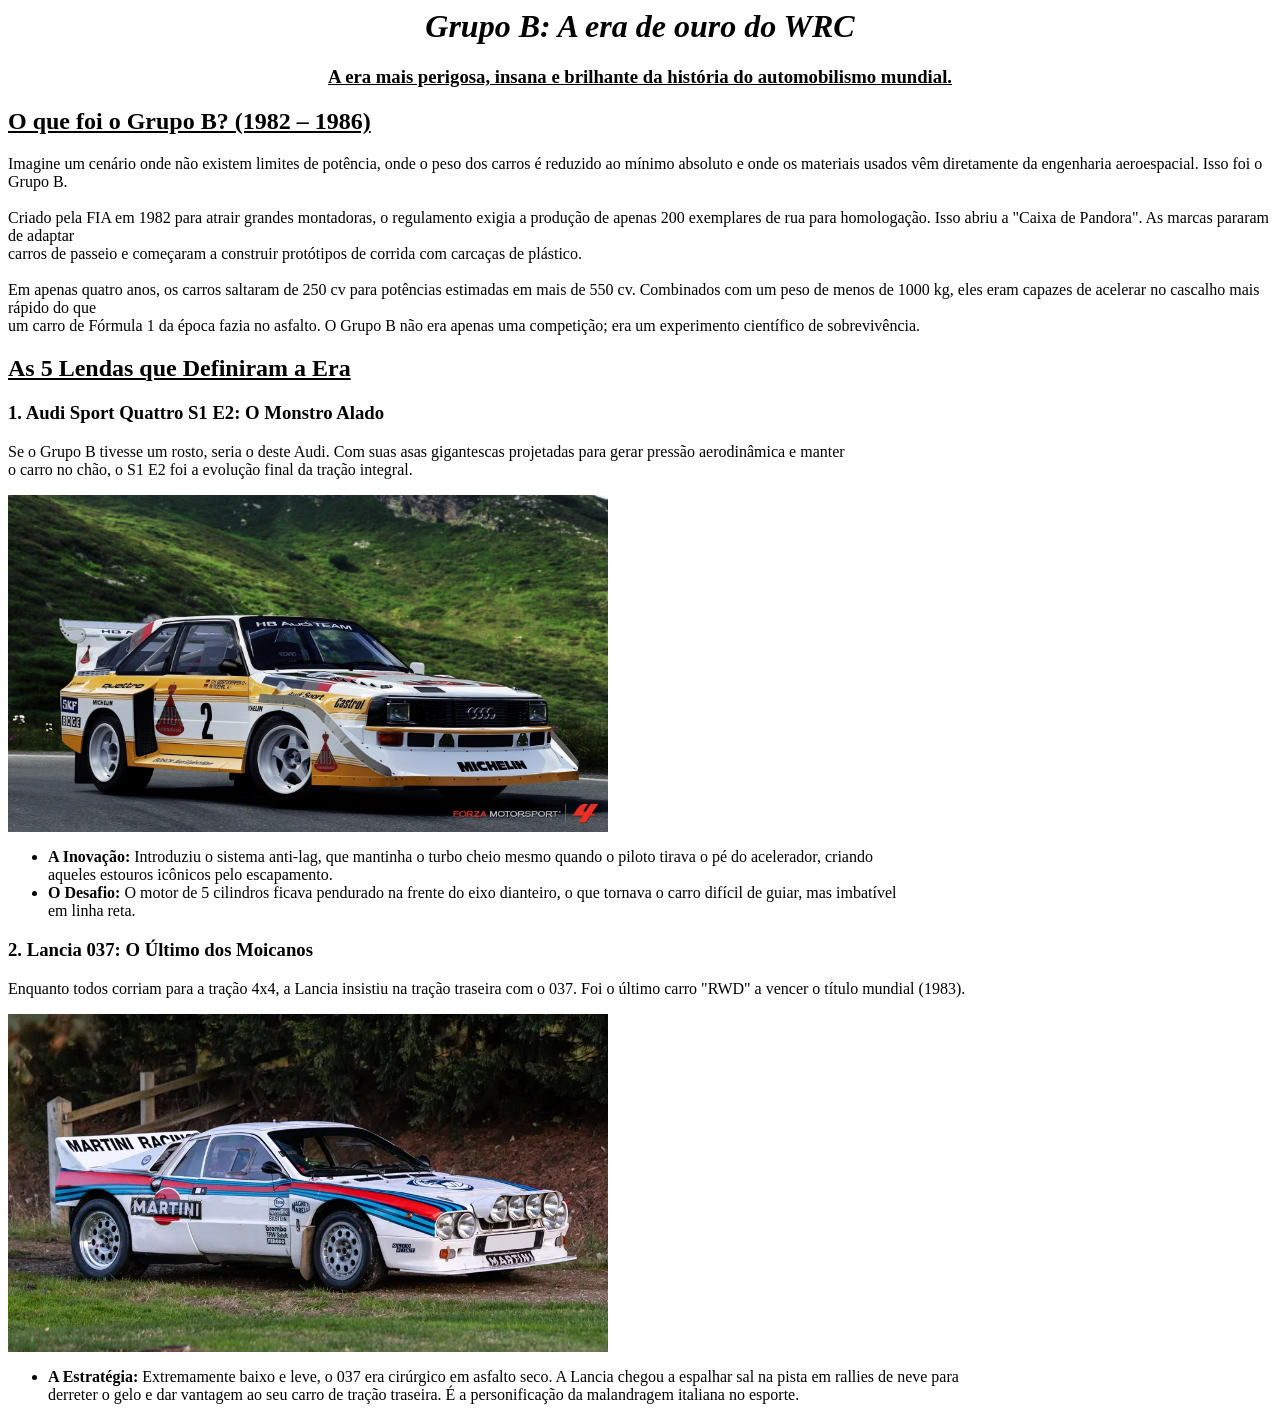
==== front-end/html/aula02/index.html @ f7666a79 "refactor: restructure directories for back-end and front-end" ====
<html> 
    <head>
        <title> WRC Group B</title>
    </head>

    <body>
        <h1 style="text-align: center;"> <i>Grupo B: A era de ouro do WRC</i></h1>
        <h3 style="text-align: center;"> <u>A era mais perigosa, insana e brilhante da história do automobilismo mundial.</u></h3>
        <h2><u> O que foi o Grupo B? (1982 – 1986) </u></h2>
        
        <p>Imagine um cenário onde não existem limites de potência, onde o peso dos carros é 
        reduzido ao mínimo absoluto e onde os materiais usados vêm diretamente da engenharia aeroespacial. Isso foi o Grupo B.<br><br>
        Criado pela FIA em 1982 para atrair grandes montadoras, o regulamento exigia a produção de apenas 200 exemplares de rua 
        para homologação. Isso abriu a "Caixa de Pandora". As marcas pararam de adaptar<br> carros de passeio e começaram a construir 
        protótipos de corrida com carcaças de plástico.<br><br>
        Em apenas quatro anos, os carros saltaram de 250 cv para potências estimadas em mais de 550 cv. Combinados com um peso de 
        menos de 1000 kg, eles eram capazes de acelerar no cascalho mais rápido do que<br> um carro de Fórmula 1 da época fazia no asfalto. 
        O Grupo B não era apenas uma competição; era um experimento científico de sobrevivência.</p>
        
        <h2><u>As 5 Lendas que Definiram a Era</u> </h2> 
        
            <h3><b>1. Audi Sport Quattro S1 E2: O Monstro Alado</b></h3>
            <p>Se o Grupo B tivesse um rosto, seria o deste Audi. Com suas asas gigantescas projetadas para gerar pressão aerodinâmica e manter<br> 
                o carro no chão, o S1 E2 foi a evolução final da tração integral.</p>
            <img src="./imagens/quattro.jpg" width="600">
       
        <ul>
            <li><b>A Inovação:</b> Introduziu o sistema anti-lag, que mantinha o turbo cheio mesmo quando o piloto tirava o pé do acelerador, criando <br>
                aqueles estouros icônicos pelo escapamento.</li>
            <li><b>O Desafio: </b> O motor de 5 cilindros ficava pendurado na frente do eixo dianteiro, o que tornava o carro difícil de guiar, mas imbatível<br> 
            em linha reta.</li>
        </ul>

       
            <h3><b>2. Lancia 037: O Último dos Moicanos</b></h3>
            <p>Enquanto todos corriam para a tração 4x4, a Lancia insistiu na tração traseira com o 037. Foi o último carro "RWD" a vencer o título mundial (1983).</p>
            <img src="./imagens/lacia037.webp" width="600">

        <ul>
            <li><b>A Estratégia:</b> Extremamente baixo e leve, o 037 era cirúrgico em asfalto seco. A Lancia chegou a espalhar sal na pista em rallies de neve para <br>
                derreter o gelo e dar vantagem ao seu carro de tração traseira. É a personificação da malandragem italiana no esporte.</li>
        </ul>
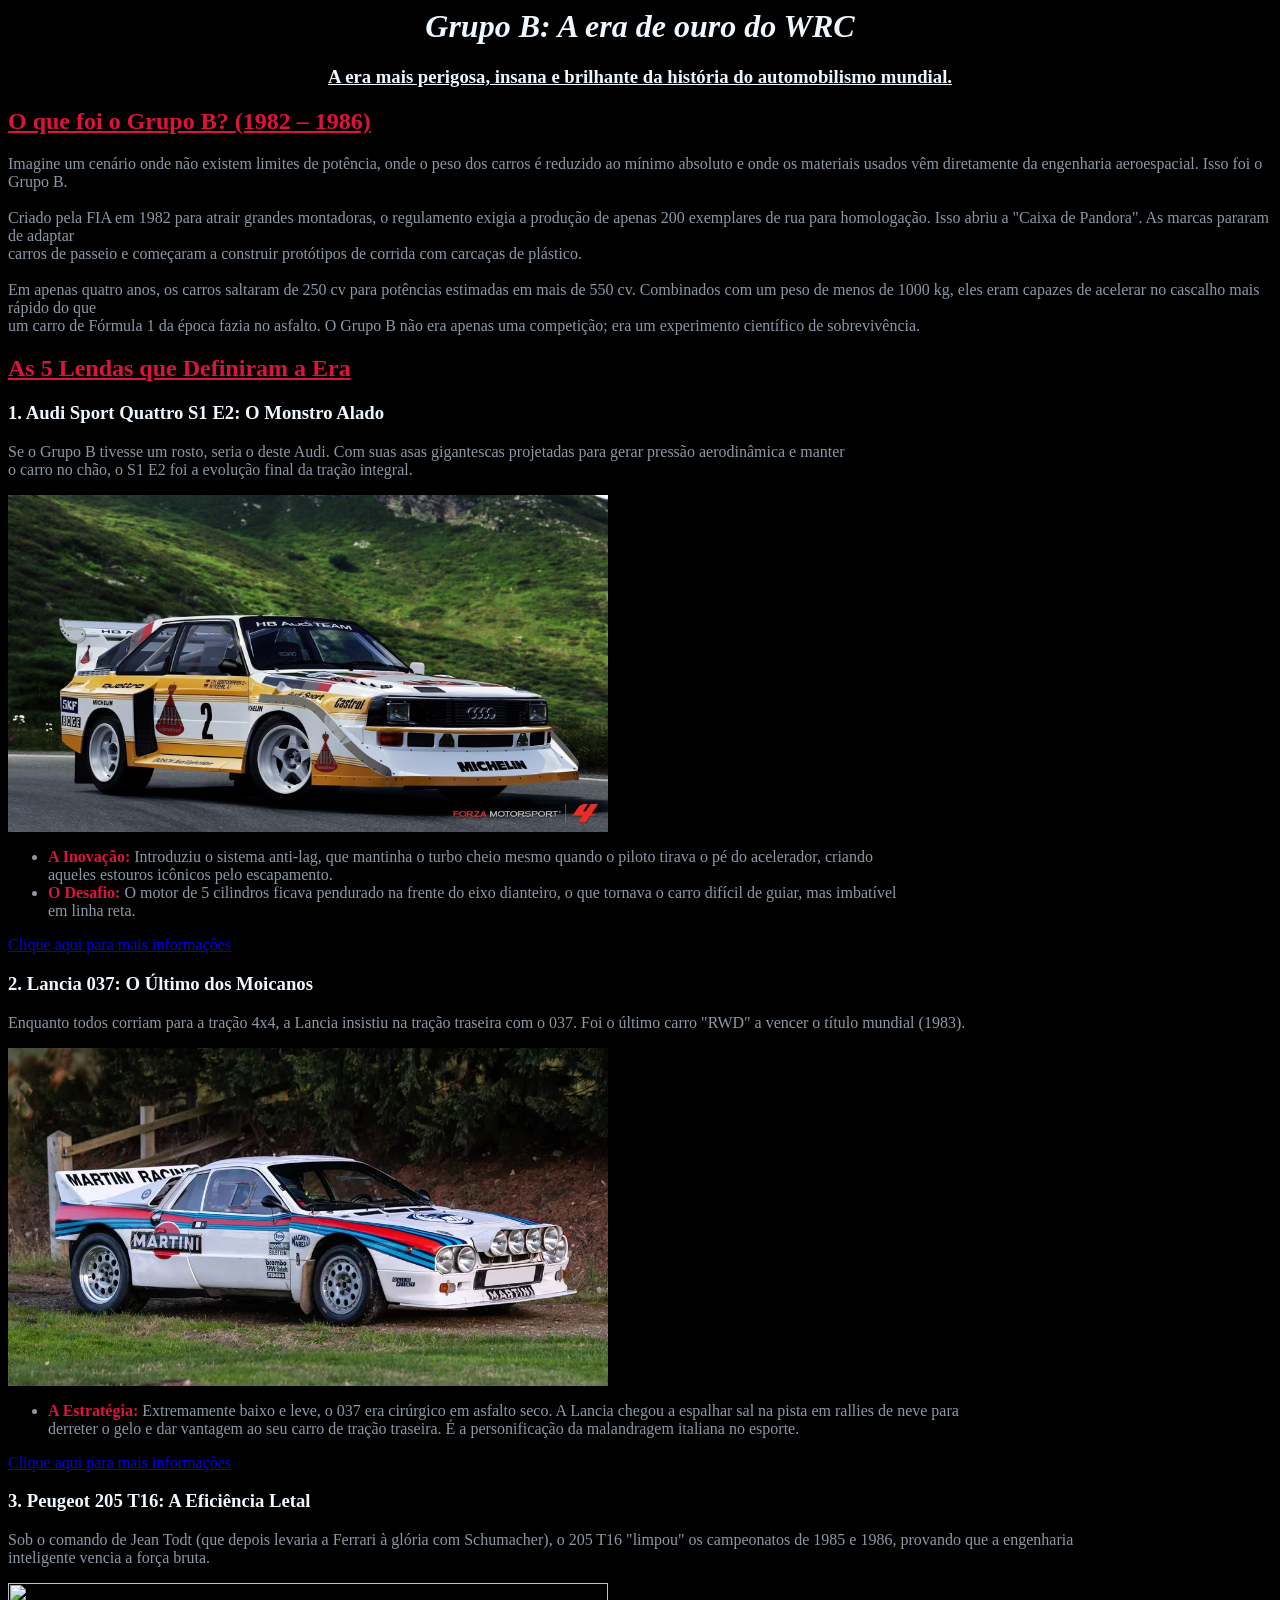
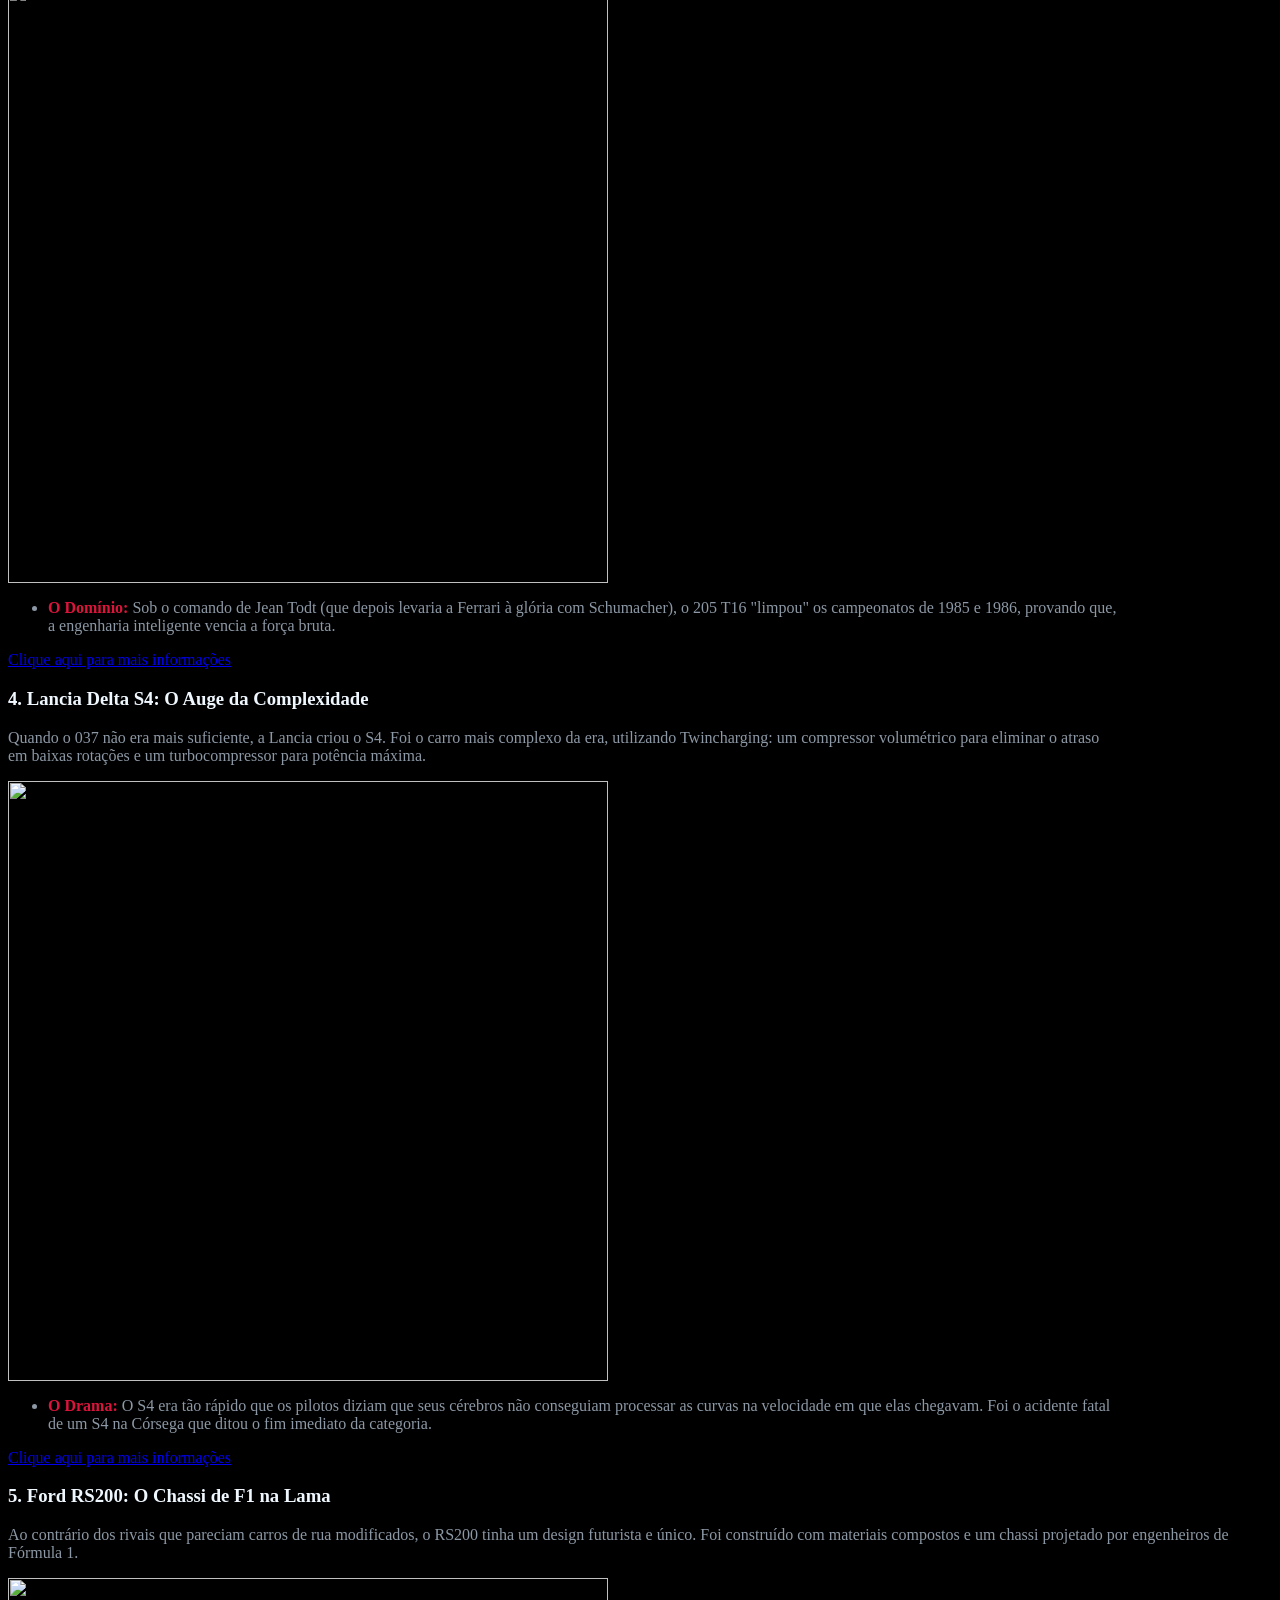
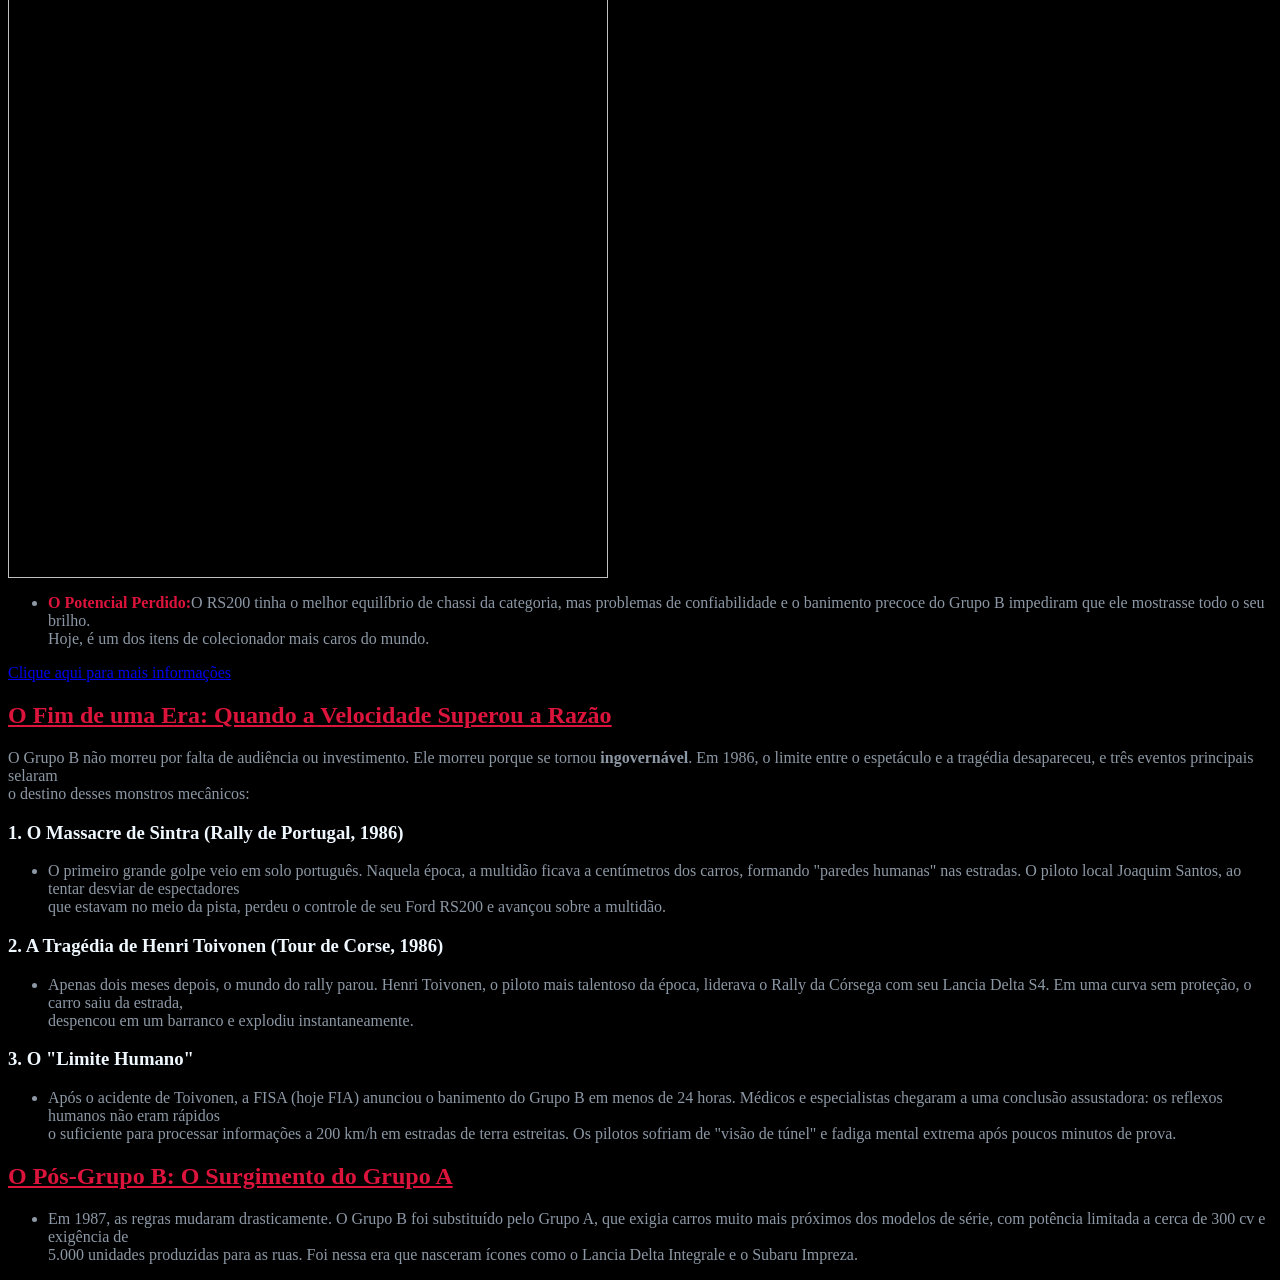
==== commit f0b5c8b9: "feat: complete Group B legends and historical collapse section" ====
--- a/front-end/html/aula02/index.html
+++ b/front-end/html/aula02/index.html
@@ -3,12 +3,12 @@
         <title> WRC Group B</title>
     </head>
 
-    <body>
-        <h1 style="text-align: center;"> <i>Grupo B: A era de ouro do WRC</i></h1>
-        <h3 style="text-align: center;"> <u>A era mais perigosa, insana e brilhante da história do automobilismo mundial.</u></h3>
-        <h2><u> O que foi o Grupo B? (1982 – 1986) </u></h2>
+    <body style="background-color: black;">
+        <h1 style="text-align: center; color: aliceblue"> <i>Grupo B: A era de ouro do WRC</i></h1>
+        <h3 style="text-align: center; color: aliceblue;"> <u>A era mais perigosa, insana e brilhante da história do automobilismo mundial.</u></h3>
+        <h2><u style="color: crimson;"> O que foi o Grupo B? (1982 – 1986) </u></h2>
         
-        <p>Imagine um cenário onde não existem limites de potência, onde o peso dos carros é 
+        <p style="color: #8c98a5;">Imagine um cenário onde não existem limites de potência, onde o peso dos carros é 
         reduzido ao mínimo absoluto e onde os materiais usados vêm diretamente da engenharia aeroespacial. Isso foi o Grupo B.<br><br>
         Criado pela FIA em 1982 para atrair grandes montadoras, o regulamento exigia a produção de apenas 200 exemplares de rua 
         para homologação. Isso abriu a "Caixa de Pandora". As marcas pararam de adaptar<br> carros de passeio e começaram a construir 
@@ -17,26 +17,87 @@
         menos de 1000 kg, eles eram capazes de acelerar no cascalho mais rápido do que<br> um carro de Fórmula 1 da época fazia no asfalto. 
         O Grupo B não era apenas uma competição; era um experimento científico de sobrevivência.</p>
         
-        <h2><u>As 5 Lendas que Definiram a Era</u> </h2> 
+        <h2 style="color: crimson;"><u>As 5 Lendas que Definiram a Era</u> </h2> 
         
-            <h3><b>1. Audi Sport Quattro S1 E2: O Monstro Alado</b></h3>
-            <p>Se o Grupo B tivesse um rosto, seria o deste Audi. Com suas asas gigantescas projetadas para gerar pressão aerodinâmica e manter<br> 
+            <h3><b style="color: aliceblue;">1. Audi Sport Quattro S1 E2: O Monstro Alado</b></h3>
+            <p style="color: #8c98a5;">Se o Grupo B tivesse um rosto, seria o deste Audi. Com suas asas gigantescas projetadas para gerar pressão aerodinâmica e manter<br> 
                 o carro no chão, o S1 E2 foi a evolução final da tração integral.</p>
             <img src="./imagens/quattro.jpg" width="600">
        
         <ul>
-            <li><b>A Inovação:</b> Introduziu o sistema anti-lag, que mantinha o turbo cheio mesmo quando o piloto tirava o pé do acelerador, criando <br>
+            <li style="color: #8c98a5;"><b style="color: crimson;">A Inovação:</b> Introduziu o sistema anti-lag, que mantinha o turbo cheio mesmo quando o piloto tirava o pé do acelerador, criando <br>
                 aqueles estouros icônicos pelo escapamento.</li>
-            <li><b>O Desafio: </b> O motor de 5 cilindros ficava pendurado na frente do eixo dianteiro, o que tornava o carro difícil de guiar, mas imbatível<br> 
+            <li style="color: #8c98a5;"><b style="color: crimson;">O Desafio: </b> O motor de 5 cilindros ficava pendurado na frente do eixo dianteiro, o que tornava o carro difícil de guiar, mas imbatível<br> 
             em linha reta.</li>
         </ul>
-
+        <a href="https://pt.wikipedia.org/wiki/Audi_Quattro", target="_blank">Clique aqui para mais informações</a>
        
-            <h3><b>2. Lancia 037: O Último dos Moicanos</b></h3>
-            <p>Enquanto todos corriam para a tração 4x4, a Lancia insistiu na tração traseira com o 037. Foi o último carro "RWD" a vencer o título mundial (1983).</p>
+            <h3><b style="color: aliceblue;">2. Lancia 037: O Último dos Moicanos</b></h3>
+            <p style="color: #8c98a5;">Enquanto todos corriam para a tração 4x4, a Lancia insistiu na tração traseira com o 037. Foi o último carro "RWD" a vencer o título mundial (1983).</p>
             <img src="./imagens/lacia037.webp" width="600">
 
         <ul>
-            <li><b>A Estratégia:</b> Extremamente baixo e leve, o 037 era cirúrgico em asfalto seco. A Lancia chegou a espalhar sal na pista em rallies de neve para <br>
+            <li style="color: #8c98a5;"><b style="color: crimson;">A Estratégia:</b> Extremamente baixo e leve, o 037 era cirúrgico em asfalto seco. A Lancia chegou a espalhar sal na pista em rallies de neve para <br>
                 derreter o gelo e dar vantagem ao seu carro de tração traseira. É a personificação da malandragem italiana no esporte.</li>
+        </ul>
+        <a href="https://pt.wikipedia.org/wiki/Lancia_037", target="_blank">Clique aqui para mais informações</a>
+        
+            <h3><b style="color: aliceblue;">3. Peugeot 205 T16: A Eficiência Letal</b></h3>
+            <p style="color: #8c98a5;">Sob o comando de Jean Todt (que depois levaria a Ferrari à glória com Schumacher), o 205 T16 "limpou" os campeonatos de 1985 e 1986, provando que a engenharia<br>
+                 inteligente vencia a força bruta.</p>
+            <img src="./imagens/pegeout.jpg" width="600">
+       
+        <ul>
+            <li style="color: #8c98a5;"><b style="color: crimson;">O Domínio:</b> Sob o comando de Jean Todt (que depois levaria a Ferrari à glória com Schumacher), o 205 T16 "limpou" os campeonatos de 1985 e 1986, provando que,<br>
+                 a engenharia inteligente vencia a força bruta.</li>
+        </ul>
+        <a href="https://pt.wikipedia.org/wiki/Peugeot_205", target="_blank">Clique aqui para mais informações</a>
+
+        <h3><b style="color: aliceblue;">4. Lancia Delta S4: O Auge da Complexidade</b></h3>
+            <p style="color: #8c98a5;">Quando o 037 não era mais suficiente, a Lancia criou o S4. Foi o carro mais complexo da era, utilizando Twincharging: um compressor volumétrico para eliminar o atraso<br>
+               em baixas rotações e um turbocompressor para potência máxima.</p>
+            <img src="./imagens/deltas4.jpg" width="600">
+       
+        <ul>
+            <li style="color: #8c98a5;"><b style="color: crimson;">O Drama:</b> O S4 era tão rápido que os pilotos diziam que seus cérebros não conseguiam processar as curvas na velocidade em que elas chegavam. Foi o acidente fatal<br>
+                 de um S4 na Córsega que ditou o fim imediato da categoria.</li>
+        </ul>
+        <a href="https://pt.wikipedia.org/wiki/Lancia_Delta_S4", target="_blank">Clique aqui para mais informações</a>
+
+        <h3><b style="color: aliceblue;">5. Ford RS200: O Chassi de F1 na Lama</b></h3>
+            <p style="color: #8c98a5;">Ao contrário dos rivais que pareciam carros de rua modificados, o RS200 tinha um design futurista e único. Foi construído com materiais compostos e um chassi projetado por engenheiros de Fórmula 1.</p>
+            <img src="./imagens/rs200.webp" width="600">
+       
+        <ul>
+            <li style="color: #8c98a5;"><b style="color: crimson;">O Potencial Perdido:</b>O RS200 tinha o melhor equilíbrio de chassi da categoria, mas problemas de confiabilidade e o banimento precoce do Grupo B impediram que ele mostrasse todo o seu brilho.<br>
+                 Hoje, é um dos itens de colecionador mais caros do mundo. </li>
+        </ul>
+        <a href="https://en-wikipedia-org.translate.goog/wiki/Ford_RS200?_x_tr_sl=en&_x_tr_tl=pt&_x_tr_hl=pt&_x_tr_pto=tc", target="_blank">Clique aqui para mais informações</a>
+
+        <h2><u style="color: crimson;">O Fim de uma Era: Quando a Velocidade Superou a Razão</u></h2>
+            <p style="color: #8c98a5;">O Grupo B não morreu por falta de audiência ou investimento. Ele morreu porque se tornou <b>ingovernável</b>. Em 1986, o limite entre o espetáculo e a tragédia desapareceu, e três eventos principais selaram<br> 
+                o destino desses monstros mecânicos:</p>
+       
+        <h3><b style="color: aliceblue;">1. O Massacre de Sintra (Rally de Portugal, 1986)</b></h3>        
+        <ul>
+            <li style="color: #8c98a5;">O primeiro grande golpe veio em solo português. Naquela época, a multidão ficava a centímetros dos carros, formando "paredes humanas" nas estradas. O piloto local Joaquim Santos, ao tentar desviar de espectadores<br>
+                 que estavam no meio da pista, perdeu o controle de seu Ford RS200 e avançou sobre a multidão.  </li>
+        </ul>
+        
+        <h3><b style="color: aliceblue;">2. A Tragédia de Henri Toivonen (Tour de Corse, 1986)</b></h3>        
+        <ul>
+            <li style="color: #8c98a5;">Apenas dois meses depois, o mundo do rally parou. Henri Toivonen, o piloto mais talentoso da época, liderava o Rally da Córsega com seu Lancia Delta S4. Em uma curva sem proteção, o carro saiu da estrada,<br>
+                despencou em um barranco e explodiu instantaneamente.</li>
+        </ul>
+
+        <h3><b style="color: aliceblue;">3. O "Limite Humano"</b></h3>        
+        <ul>
+            <li style="color: #8c98a5;">Após o acidente de Toivonen, a FISA (hoje FIA) anunciou o banimento do Grupo B em menos de 24 horas. Médicos e especialistas chegaram a uma conclusão assustadora: os reflexos humanos não eram rápidos <br>
+                o suficiente para processar informações a 200 km/h em estradas de terra estreitas. Os pilotos sofriam de "visão de túnel" e fadiga mental extrema após poucos minutos de prova. </li>
+        </ul>
+
+        <h2><u style="color: crimson;">O Pós-Grupo B: O Surgimento do Grupo A</u></h2>        
+        <ul>
+            <li style="color: #8c98a5;">Em 1987, as regras mudaram drasticamente. O Grupo B foi substituído pelo Grupo A, que exigia carros muito mais próximos dos modelos de série, com potência limitada a cerca de 300 cv e exigência de <br>
+                5.000 unidades produzidas para as ruas. Foi nessa era que nasceram ícones como o Lancia Delta Integrale e o Subaru Impreza.</li>
         </ul>
